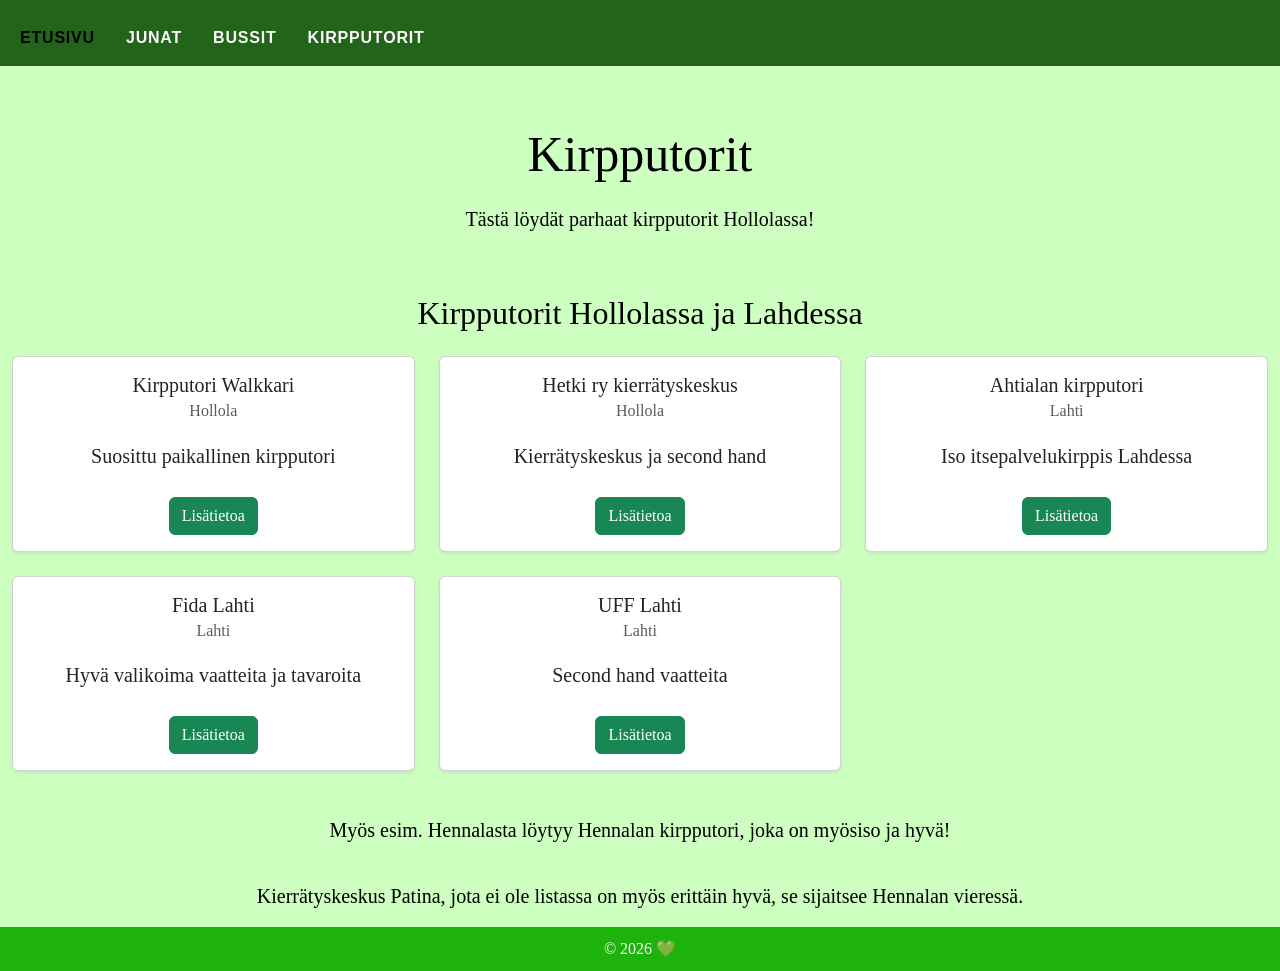
==== kirpputorit.html @ 9eebdd6e "Add files via upload" ====
<!DOCTYPE html>
<html lang="en">
<head>
  <title>Hollola</title>
  <meta charset="utf-8">
  <meta name="viewport" content="width=device-width, initial-scale=1">
  <link href="https://cdn.jsdelivr.net/npm/bootstrap@5.3.8/dist/css/bootstrap.min.css" rel="stylesheet">
  <script src="https://cdn.jsdelivr.net/npm/bootstrap@5.3.8/dist/js/bootstrap.bundle.min.js"></script>
<link rel="stylesheet" href="tyylit.css">
</head>
<body>

<nav class="navbar navbar-expand-sm bg-dark navbar-dark">
  <div class="container-fluid">
    <ul class="navbar-nav">
      <li class="nav-item">
        <a class="nav-link active" href="index.html">Etusivu</a>
      </li>
      <li class="nav-item">
        <a class="nav-link" href="junat.html">Junat</a>
      </li>
      <li class="nav-item">
 <a class="nav-link " href="bussit.html">Bussit</a>
      </li>
      <li class="nav-item">
               <a class="nav-link" href="kirpputorit.html">Kirpputorit</a>
      </li>
    </ul>
  </div>
</nav>

<div class="container mt-4">
  <h1>Kirpputorit</h1>
  <p>Tästä löydät parhaat kirpputorit Hollolassa!</p> 
</div>

<div class="container-fluid mt-4">
  <div id="vastaus"></div>
</div>

<script>
const data = {
  title: "Kirpputorit Hollolassa ja Lahdessa",
  items: [
    { kaupunki: "Hollola", nimi: "Kirpputori Walkkari", kuvaus: "Suosittu paikallinen kirpputori", linkki: "https://kirpputorit24.fi/city/kirpputori-hollola/" },
    { kaupunki: "Hollola", nimi: "Hetki ry kierrätyskeskus", kuvaus: "Kierrätyskeskus ja second hand", linkki: "https://kirpputorit24.fi/city/kirpputori-hollola/" },
    { kaupunki: "Lahti", nimi: "Ahtialan kirpputori", kuvaus: "Iso itsepalvelukirppis Lahdessa", linkki: "https://www.kirppikset.info/paikkakunta/lahti/" },
    { kaupunki: "Lahti", nimi: "Fida Lahti", kuvaus: "Hyvä valikoima vaatteita ja tavaroita", linkki: "https://www.kirppikset.info/paikkakunta/lahti/" },
    { kaupunki: "Lahti", nimi: "UFF Lahti", kuvaus: "Second hand vaatteita", linkki: "https://www.kirppikset.info/paikkakunta/lahti/" }
  ]
};

function naytaKirpputorit(data) {

  let teksti = `<h2 class="text-center mb-4">${data.title}</h2>
                <div class="row">`;

  for (let i = 0; i < data.items.length; i++) {
    let k = data.items[i];

    teksti += `
      <div class="col-md-4 mb-4">
        <div class="card h-100 shadow-sm">
          <div class="card-body text-center">
            <h5 class="card-title">${k.nimi}</h5>
            <h6 class="card-subtitle mb-2 text-muted">${k.kaupunki}</h6>
            <p class="card-text">${k.kuvaus}</p>
            <a href="${k.linkki}" target="_blank" class="btn btn-success">Lisätietoa</a>
          </div>
        </div>
      </div>
    `;
  }

  teksti += `</div>`;

  document.getElementById("vastaus").innerHTML = teksti;
}
naytaKirpputorit(data);
</script>

<p>Myös esim. Hennalasta löytyy Hennalan kirpputori, joka on myösiso ja hyvä!</p>
<p>Kierrätyskeskus Patina, jota ei ole listassa on myös erittäin hyvä, se sijaitsee Hennalan vieressä.</p>

<footer>
  © 2026 💚
</footer>


</body>
</html>
---- tyylit.css ----
.header {
    background-color: #1db30c;
    padding: 20px;
    text-align: center;
}

.navbar {
    background-color: #22641a !important;
}

.navbar-nav .nav-link {
    color: #fbf9f9;
    margin-right: 15px;
}

.navbar-nav .nav-link.active {
    color: #000000 !important;
}

.navbar-nav .nav-link:hover {
    color: #1cac1f;
}


body {
    font-family: Arial, sans-serif;
    background-color: #ffffff;
    color: #134f22;
  display: flex;
  flex-direction: column;
  min-height: 100vh;
}




.container {
    max-width: 1200px;
    margin: 0 auto;
    padding: 20px;
}

.list-group-item {
    background-color: #f8f9fa;
    border: 1px solid #dee2e6;
    margin-bottom: 10px;
}

.list-group-item:hover {
    background-color: #e9ecef;
}

.rivi {
  display: flex;
  gap: 40px;
  padding: 40px;
}

img {
  max-width: 100%;
}

.list-group {
    width: 100%;
}


.list-group-item {
    width: 100%;
    font-size: 18px;
    padding: 20px;
}




/* fontit */
.navbar-brand {
  font-family: 'Six Caps', sans-serif;
  font-size: 2.2rem;
  letter-spacing: 0.15em;
}

/* Navin linkit */
.navbar .nav-link {
font-family: 'Montserrat', sans-serif;
  font-weight: 600;
  text-transform: uppercase;
  letter-spacing: 0.05em;
}





/* yleiset asetukset */
head {
  font-family: "Roboto Serif", serif;
  font-optical-sizing: auto;
  font-weight: 400;
  font-style: normal;
  font-variation-settings:
    "width" 100,
    "GRAD" 0;
}
body {
  margin: 0;
  padding: 0;
  background-color: rgb(204, 255, 192);
  font-family: "Roboto Serif", serif;
  font-optical-sizing: auto;
  font-weight: 400;
  font-style: normal;
  font-variation-settings:
    "width" 100,
    "GRAD" 0;color: #000000;
  background-size: cover; 
  background-repeat: no-repeat; 
  background-attachment: fixed; 
  background-position: center; 
}


h1 {
    position: static;
    font-size: 50px;
    text-align: center;
    margin-top: 4px;
    padding-top: 10px;
}

.h2 {
    font-size: 40px;
    text-align: center;
    margin-top: 20px;
    padding-top: 40px;
}

h3 {
    font-size: 30px;
    text-align: center;
    margin-top: 10px;
    padding-top: 10px;
}

p {
    font-size: 20px;
    text-align: center;
    margin-top: 10px;
    padding-top: 10px;
}
.carousel-inner img {
      width: 100%; 
      margin: auto;
      min-height:200px; }

#demo {width:100%;
       max-width:800px;
       margin:auto;
}


.rivi {
  display: flex;
  align-items: flex-start;
  gap: 40px;
}

.linkit {
  width: 60%;
  font-size: 25px;
}

.kuva {
  width: 40%;
}

.kuva img {
  width: 100%;
  max-width: 400px;
  display: block;
}


footer {
  background-color: #1db30c;
  color: #ffffff;
  text-align: center;
  padding: 10px;
  width: 100%;
}


a {
  display: inline-block;
  margin-top: 10px;
  color: #1db30c;
  font-weight: bold;
  text-decoration: none;
}

a:hover {
  text-decoration: underline;
}
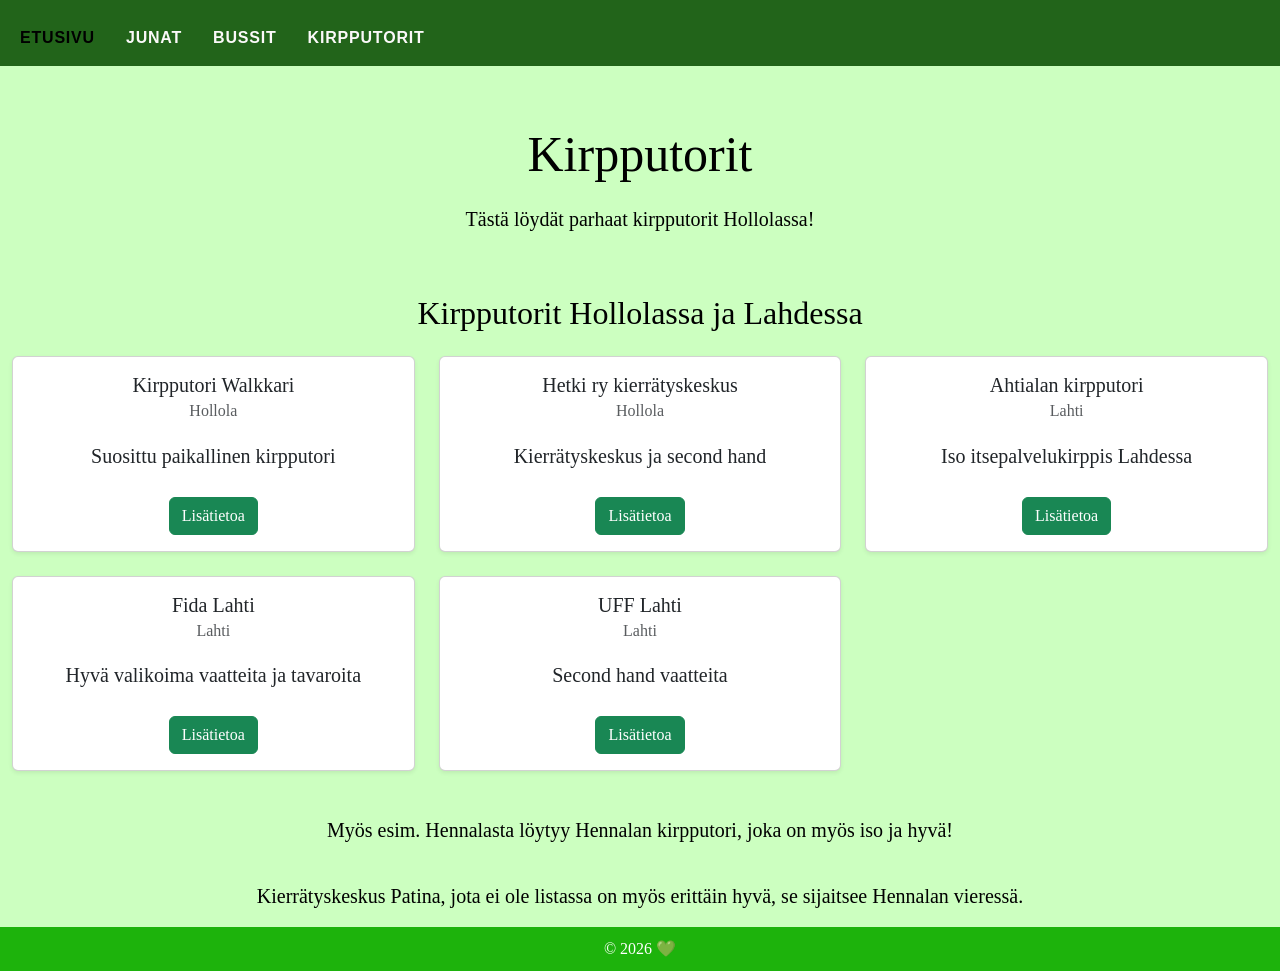
==== commit b62aa332: "Update kirpputorit.html" ====
--- a/kirpputorit.html
+++ b/kirpputorit.html
@@ -79,7 +79,7 @@
 naytaKirpputorit(data);
 </script>
 
-<p>Myös esim. Hennalasta löytyy Hennalan kirpputori, joka on myösiso ja hyvä!</p>
+<p>Myös esim. Hennalasta löytyy Hennalan kirpputori, joka on myös iso ja hyvä!</p>
 <p>Kierrätyskeskus Patina, jota ei ole listassa on myös erittäin hyvä, se sijaitsee Hennalan vieressä.</p>
 
 <footer>
